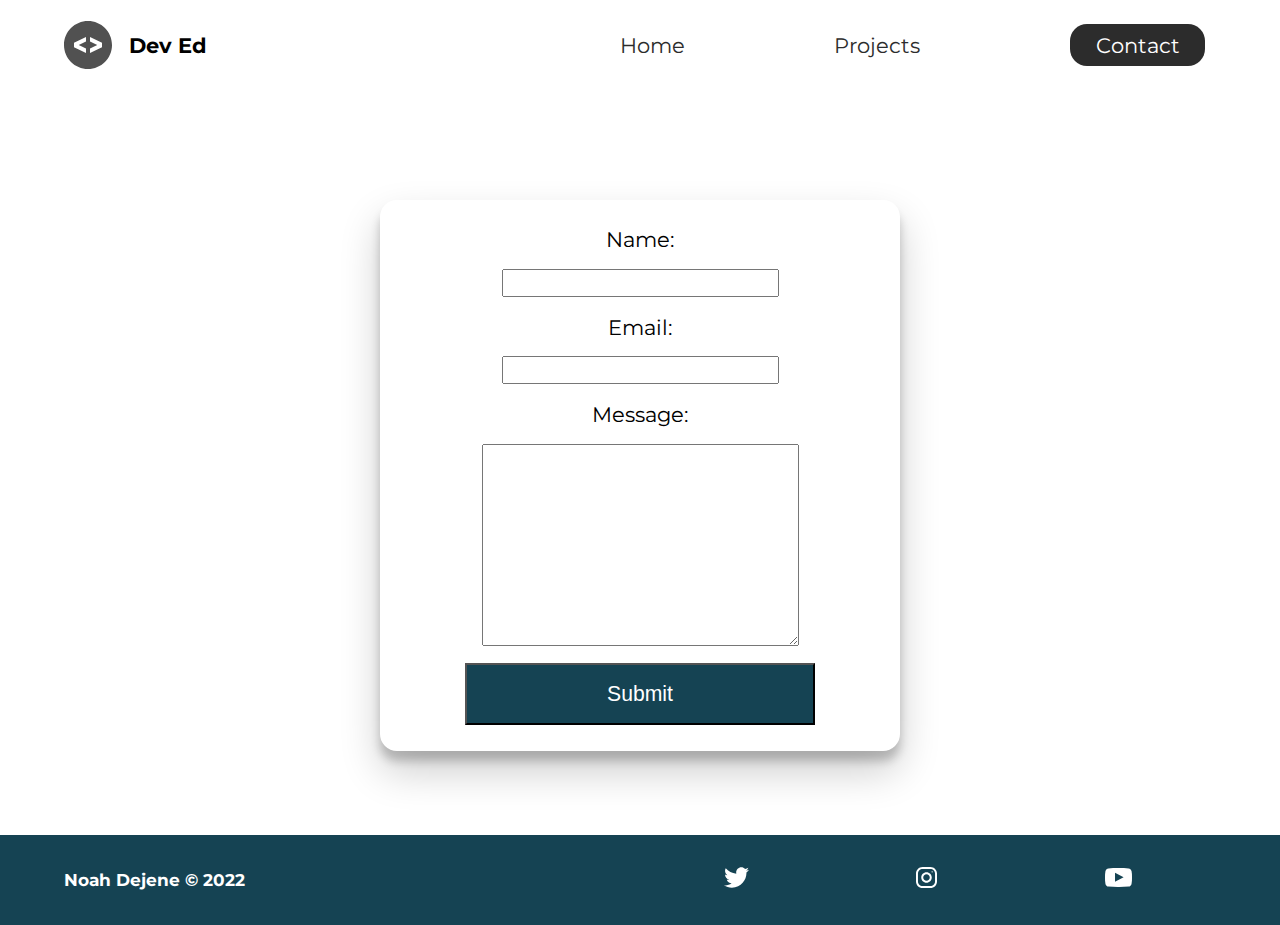
==== contact/index.html @ 27b327de "Initial Commit" ====
<!DOCTYPE html>
<html lang="en">
  <head>
    <meta charset="UTF-8" />
    <meta name="viewport" content="width=device-width, initial-scale=1.0" />
    <meta http-equiv="X-UA-Compatible" content="ie=edge" />
    <meta
      name="description"
      content="Dev Ed is a front end web developer who specializes in html,css"
    />
    <meta name="robots" content="index,follow" />
    <link
      href="https://fonts.googleapis.com/css?family=Montserrat:400,500&display=swap"
      rel="stylesheet"
    />
    <link rel="stylesheet" href="../styles/style.css" />
    <title>Dev Ed | Web Developer</title>
  </head>
  <body>
    <header class="main-head">
      <nav>
        <div class="logo">
          <img src="../icons/code.svg" alt="logo" />
          <h1>Dev Ed</h1>
        </div>
        <ul>
          <li><a href="../index.html">Home</a></li>
          <li><a href="../projects/">Projects</a></li>
          <li><a class="active" href="./index.html">Contact</a></li>
        </ul>
      </nav>
    </header>
    <section class="form-section">
      <form>
        <label for="name">Name:</label>
        <input type="text" name="name" id="name" required>
        <label for="email">Email:</label>
        <input type="email" name="email" id="email" required>
        <label for="message">Message:</label>
        <textarea name="message" id="message" cols="30" rows="10"></textarea>
        <button type="submit">Submit</button>
      </form>
    </section>
    <footer>
      <h4>Noah Dejene &copy; 2022</h4>
      <ul>
        <li><a href="#"><img src="/icons/twitter 1.svg" alt="twitter-social-media"></a></li>
        <li><a href="#"><img src="/icons/instagram 1.svg" alt="instagram-social-media"></a></li>
        <li><a href="#"><img src="/icons/youtube-symbol 1.svg" alt="youtube-social-media"></a></li>
      </ul>
    </footer>
  </body>
</html>
---- styles/style.css ----
/* Global Styles */
* {
  margin: 0;
  padding: 0;
  box-sizing: border-box;
}

html {
  font-size: 62.5%;
}

body {
  font-family: "Montserrat", sans-serif;
}

h1 {
  font-size: 2.5rem;
}

li,
button,
label,
input,
a,
p {
  font-size: 2.5rem;
}

h2 {
  font-size: 4rem;
}

h3 {
  font-size: 2.5rem;
}

h4,
h5 {
  font-size: 2rem;
}

ul {
  list-style: none;
}

a {
  text-decoration: none;
  color: #2c2c2c;
}

.main-head {
  width: 95%;
  margin: 0 0 0 auto;
}

nav {
  display: flex;
  justify-content: space-between;
  align-items: center;
  flex-direction: row;
  min-height: 10vh;
  width: 60%;
  flex-wrap: wrap;
}
nav .logo {
  display: flex;
  justify-content: flex-start;
  align-items: center;
  flex-direction: row;
  flex: 1 1 10rem;
}
nav .logo h1 {
  margin: 2rem;
}
nav ul {
  display: flex;
  justify-content: space-around;
  align-items: center;
  flex-direction: row;
  flex: 1 1 40rem;
}

.intro {
  min-height: 90vh;
  width: 90%;
  margin: auto;
  flex-wrap: wrap;
  display: flex;
  justify-content: space-between;
  align-items: center;
  flex-direction: row;
}
.intro h2 {
  font-size: 8rem;
  padding-top: 2rem;
  background: #4dbbeb;
  -webkit-background-clip: text;
          background-clip: text;
  -webkit-text-fill-color: transparent;
  display: inline-block;
}
.intro h3 {
  font-size: 6rem;
  padding: 2rem 0rem;
}
.intro p {
  padding-top: 2rem;
  color: #2c2c2c;
}

.splash {
  position: absolute;
  top: 0%;
  right: 0%;
  height: 100%;
  z-index: -1;
}

.intro-social {
  margin-top: 4rem;
}
.intro-social a {
  margin-right: 5rem;
}

.active {
  background: #2c2c2c;
  color: white;
  padding: 1rem 3rem;
  border-radius: 2rem;
}

.intro-text, .intri-image {
  flex: 1 1 40rem;
}

#plant-left {
  -webkit-animation: plant 1.5s ease infinite alternate;
          animation: plant 1.5s ease infinite alternate;
}

#plant-right {
  -webkit-animation: plant 1.5s ease infinite alternate 0.5s;
          animation: plant 1.5s ease infinite alternate 0.5s;
}

#me {
  -webkit-animation: me 1s ease infinite alternate;
          animation: me 1s ease infinite alternate;
  transform-origin: bottom;
}

#clock-arrow {
  -webkit-animation: clock 1.5s infinite linear;
          animation: clock 1.5s infinite linear;
  transform-box: fill-box;
  transform-origin: bottom;
}

@-webkit-keyframes me {
  from {
    transform: rotateZ(-5deg);
  }
  to {
    transform: rotateZ(5deg);
  }
}

@keyframes me {
  from {
    transform: rotateZ(-5deg);
  }
  to {
    transform: rotateZ(5deg);
  }
}
@-webkit-keyframes plant {
  from {
    transform: translateY(0%);
  }
  to {
    transform: translateY(-30%);
  }
}
@keyframes plant {
  from {
    transform: translateY(0%);
  }
  to {
    transform: translateY(-30%);
  }
}
@-webkit-keyframes clock {
  from {
    transform: rotateZ(0deg);
  }
  to {
    transform: rotateZ(360deg);
  }
}
@keyframes clock {
  from {
    transform: rotateZ(0deg);
  }
  to {
    transform: rotateZ(360deg);
  }
}
.projects {
  width: 90%;
  margin: auto;
  min-height: 90vh;
  display: flex;
  justify-content: space-between;
  align-items: center;
  flex-direction: row;
  text-align: center;
  flex-wrap: wrap;
}
.projects h2 {
  margin: 5rem;
}

.travelly,
.elena {
  flex: 1 1 40rem;
}

.form-section {
  min-height: 80vh;
  display: flex;
  justify-content: center;
  align-items: center;
  flex-direction: row;
  margin-top: 3rem;
}
.form-section form {
  padding: 3rem 10rem;
  box-shadow: 0px 10px 10px rgba(0, 0, 0, 0.2), 0px 20px 40px rgba(0, 0, 0, 0.2);
  display: flex;
  justify-content: center;
  align-items: center;
  flex-direction: column;
  border-radius: 2rem;
}
.form-section form input,
.form-section form textarea {
  margin: 2rem;
}
.form-section form input:focus,
.form-section form textarea:focus {
  outline: 2px solid black;
}
.form-section form textarea {
  font-family: "Monsterrat", sans-serif;
  font-size: 2rem;
}
.form-section form button {
  width: 100%;
  padding: 2rem;
  background: #154353;
  color: white;
  cursor: pointer;
}
.form-section form button:focus {
  background: rgb(92, 154, 212);
}

footer {
  background: #154353;
  color: white;
  min-height: 10vh;
  padding: 0% 5%;
  display: flex;
  justify-content: flex-start;
  align-items: center;
  flex-direction: row;
}
footer ul {
  flex: 1 1 40rem;
  display: flex;
  justify-content: space-around;
  align-items: center;
  flex-direction: row;
}
footer h4 {
  flex: 1 1 40rem;
}

@media screen and (max-width: 1332px) {
  html {
    font-size: 53%;
  }
  .splash {
    display: none;
  }
  svg {
    width: 80%;
  }
  nav {
    width: 100%;
  }
}
@media screen and (max-width: 754px) {
  html {
    font-size: 42%;
  }
  svg {
    height: 60%;
  }
  .main-head {
    width: 100%;
  }
  nav .logo {
    display: flex;
    justify-content: center;
    align-items: center;
    flex-direction: column;
    flex: 1 1 20rem;
    margin-top: 2rem;
  }
  nav ul {
    flex: 1 1 60rem;
    margin: 2rem 0rem;
  }
  .intro-text {
    margin-top: 5rem;
    text-align: center;
  }
  .intro-images {
    align-items: center;
  }
  .intro-social {
    display: flex;
    justify-content: center;
    align-items: center;
    flex-direction: row;
  }
  .intro-social a {
    margin: 2rem;
  }
  .travelly,
.elena {
    flex: 1 1 50rem;
  }
  .travelly img,
.elena img {
    width: 100%;
    height: 100%;
  }
  form {
    padding: 2rem;
    width: 100%;
  }
}/*# sourceMappingURL=style.css.map */
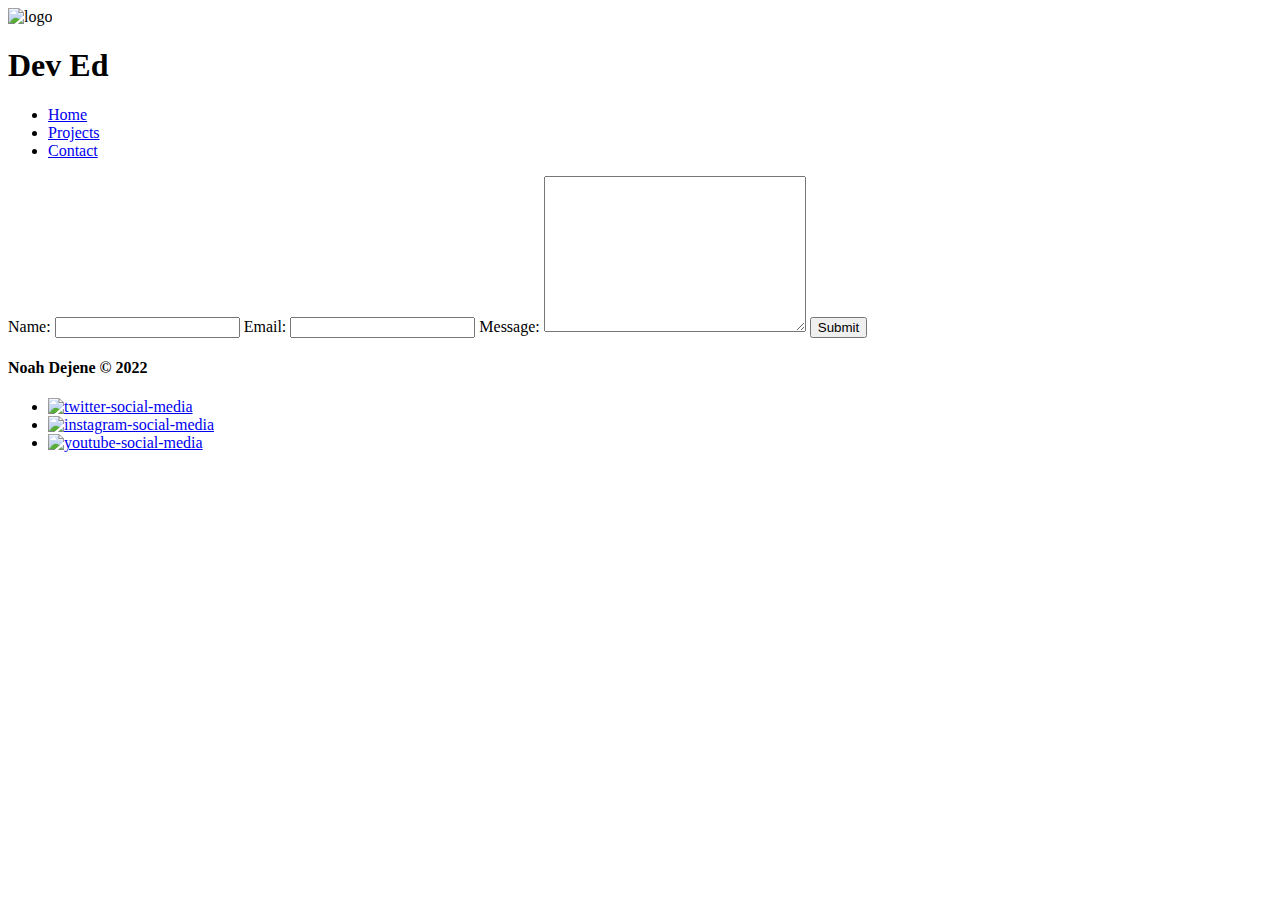
==== commit f3455379: "Edited paths for the images" ====
--- a/contact/index.html
+++ b/contact/index.html
@@ -13,19 +13,19 @@
       href="https://fonts.googleapis.com/css?family=Montserrat:400,500&display=swap"
       rel="stylesheet"
     />
-    <link rel="stylesheet" href="../styles/style.css" />
+    <link rel="stylesheet" href="..styles/style.css" />
     <title>Dev Ed | Web Developer</title>
   </head>
   <body>
     <header class="main-head">
       <nav>
         <div class="logo">
-          <img src="../icons/code.svg" alt="logo" />
+          <img src="..icons/code.svg" alt="logo" />
           <h1>Dev Ed</h1>
         </div>
         <ul>
-          <li><a href="../index.html">Home</a></li>
-          <li><a href="../projects/">Projects</a></li>
+          <li><a href="..index.html">Home</a></li>
+          <li><a href="..projects/">Projects</a></li>
           <li><a class="active" href="./index.html">Contact</a></li>
         </ul>
       </nav>
@@ -44,9 +44,9 @@
     <footer>
       <h4>Noah Dejene &copy; 2022</h4>
       <ul>
-        <li><a href="#"><img src="/icons/twitter 1.svg" alt="twitter-social-media"></a></li>
-        <li><a href="#"><img src="/icons/instagram 1.svg" alt="instagram-social-media"></a></li>
-        <li><a href="#"><img src="/icons/youtube-symbol 1.svg" alt="youtube-social-media"></a></li>
+        <li><a href="#"><img src="icons/twitter 1.svg" alt="twitter-social-media"></a></li>
+        <li><a href="#"><img src="icons/instagram 1.svg" alt="instagram-social-media"></a></li>
+        <li><a href="#"><img src="icons/youtube-symbol 1.svg" alt="youtube-social-media"></a></li>
       </ul>
     </footer>
   </body>
